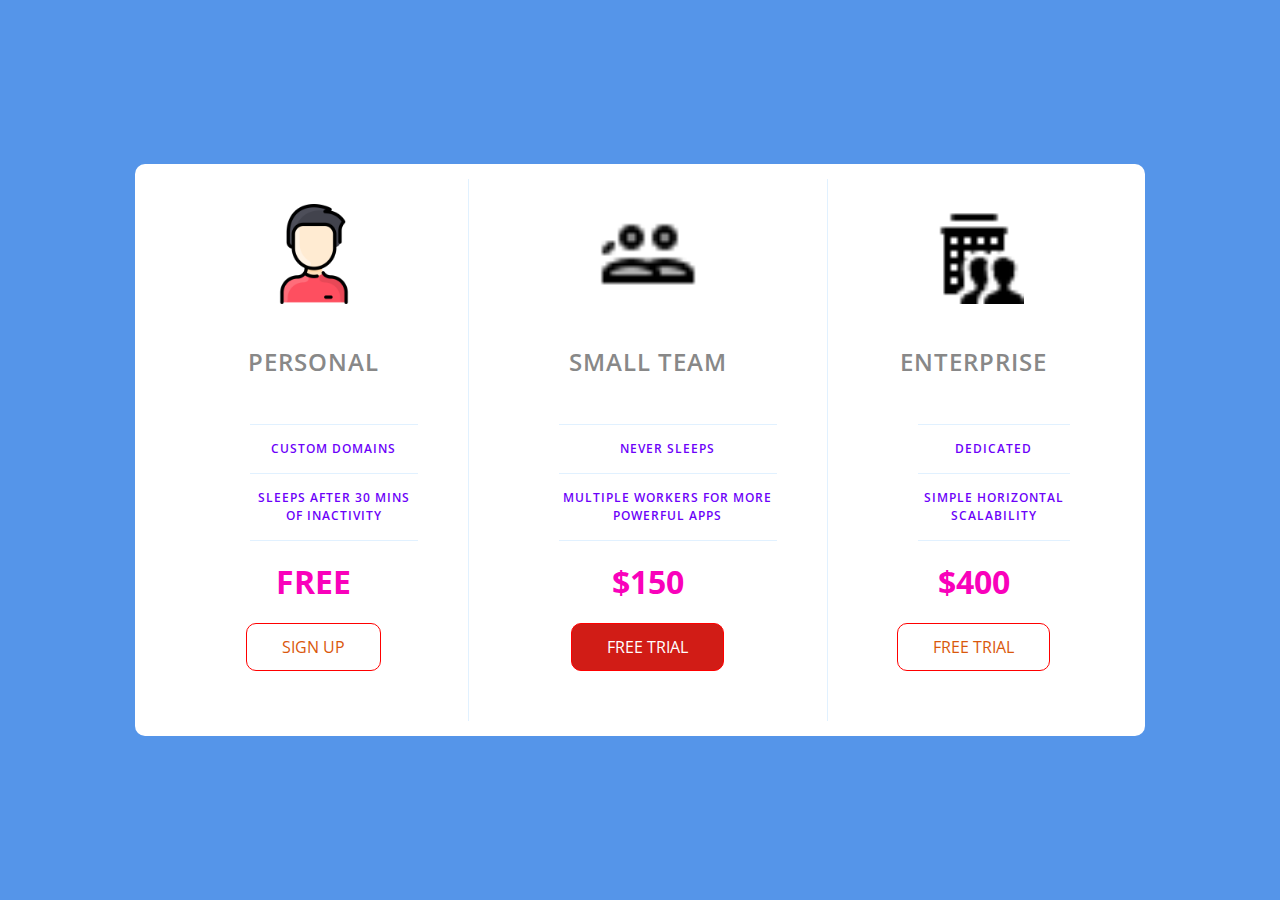
==== Task1/index.html @ e6eea808 "Initial files added" ====
<!DOCTYPE html>
<html lang="en">

<head>
    <meta charset="UTF-8">
    <meta name="viewport" content="width=device-width, initial-scale=1.0">
    <title>Price Panel</title>
    <link rel="stylesheet" href="https://fonts.googleapis.com/css?family=Open+Sans:400,600,700">
    <link rel="stylesheet" href="styles.css">
</head>

<body>
    <div class="panel pricing-table">
        <div class="pricing-plan">
            <img src="icons/icon1.png" alt="" class="pricing-img" style="width: 100px; height: 100px;">
            <h2 class="pricing-header">Personal</h2>
            <ul class="pricing-features">
                <li class="pricing-features-item">Custom domains</li>
                <li class="pricing-features-item">Sleeps after 30 mins of inactivity</li>
            </ul>
            <span class="pricing-price">Free</span>
            <a href="#/" class="pricing-button">Sign up</a>
        </div>

        <div class="pricing-plan">
            <img src="icons/icon2.png" alt="" class="pricing-img" style="width: 100px; height: 100px;">
            <h2 class="pricing-header">Small team</h2>
            <ul class="pricing-features">
                <li class="pricing-features-item">Never sleeps</li>
                <li class="pricing-features-item">Multiple workers for more powerful apps</li>
            </ul>
            <span class="pricing-price">$150</span>
            <a href="#/" class="pricing-button is-featured">Free trial</a>
        </div>

        <div class="pricing-plan">
            <img src="icons/icon3.png" alt="" class="pricing-img" style="width: 100px; height: 100px;">
            <h2 class="pricing-header">Enterprise</h2>
            <ul class="pricing-features">
                <li class="pricing-features-item">Dedicated</li>
                <li class="pricing-features-item">Simple horizontal scalability</li>
            </ul>
            <span class="pricing-price">$400</span>
            <a href="#/" class="pricing-button">Free trial</a>
        </div>
    </div>
</body>

</html>
---- Task1/styles.css ----
body{
    margin: 0;
    padding: 0;
    border: 0;
    font-size: 100%;
    font: inherit;
    vertical-align: baseline;
}

article,
aside,
details,
figcaption,
figure,
footer,
header,
hgroup,
menu,
nav,
section {
    display: block;
}

body {
    line-height: 1;
}

ol,
ul {
    list-style: none;
}

blockquote,
q {
    quotes: none;
}

blockquote:before,
blockquote:after,
q:before,
q:after {
    content: '';
    content: none;
}

table {
    border-collapse: collapse;
    border-spacing: 0;
}

html {
    box-sizing: border-box;
    font-family: 'Open Sans', sans-serif;
}

* body {
    background-color: #5595e9;
    display: flex;
    justify-content: center;
    align-items: center;
    min-height: 100vh;
}

.panel {
    background-color: white;
    border-radius: 10px;
    padding: 15px 25px;
    width: 100%;
    max-width: 960px;
    display: flex;
    flex-direction: column;
    text-align: center;
    text-transform: uppercase;
}

.pricing-plan {
    border-bottom: 1px solid #e1f1ff;
}

.pricing-plan:last-child {
    border-bottom: none;
}

.pricing-img {
    margin-bottom: 25px;
    width: 100%;
    max-width: 100%;
}

.pricing-header {
    color: #888;
    font-weight: 600;
    letter-spacing: 1px;
}

.pricing-features {
    margin: 50px 0 25px;
    color: #6c01f9;
}

.pricing-features-item {
    font-weight: 600;
    letter-spacing: 1px;
    font-size: 12px;
    line-height: 1.5;
    padding: 15px 0;
    border-top: 1px solid #e1f1ff;
}

.pricing-features-item:last-child {
    border-bottom: 1px solid #e1f1ff;
}

.pricing-price {
    color: #f901bb;
    display: block;
    font-size: 32px;
    font-weight: 700;
}

.pricing-button {
    border: 1px solid red;
    border-radius: 10px;
    color: #da580c;
    display: inline-block;
    padding: 15px 35px;
    text-decoration: none;
    margin: 25px 0;
    transition: background-color 1s;
}

.pricing-button:hover,
.pricing-button:focus {
    background-color: rgb(0, 0, 0);
    box-shadow: 0em 0.5em 0.1em -0.1em rgb(226, 47, 47);
}

.pricing-button.is-featured {
    background-color: #d11c16;
    color: white;
}

.pricing-button.is-featured:hover,
.pricing-button.is-featured:focus {
    background-color: rgb(0, 0, 0);
    color: white;
}

@media (min-width:900px) {
    .panel {
        flex-direction: row;
    }
    .pricing-plan {
        border-bottom: none;
        border-right: 1px solid #e1f1ff;
        padding: 25px 50px;
    }
    .pricing-plan:last-child {
        border-right: none;
    }
}
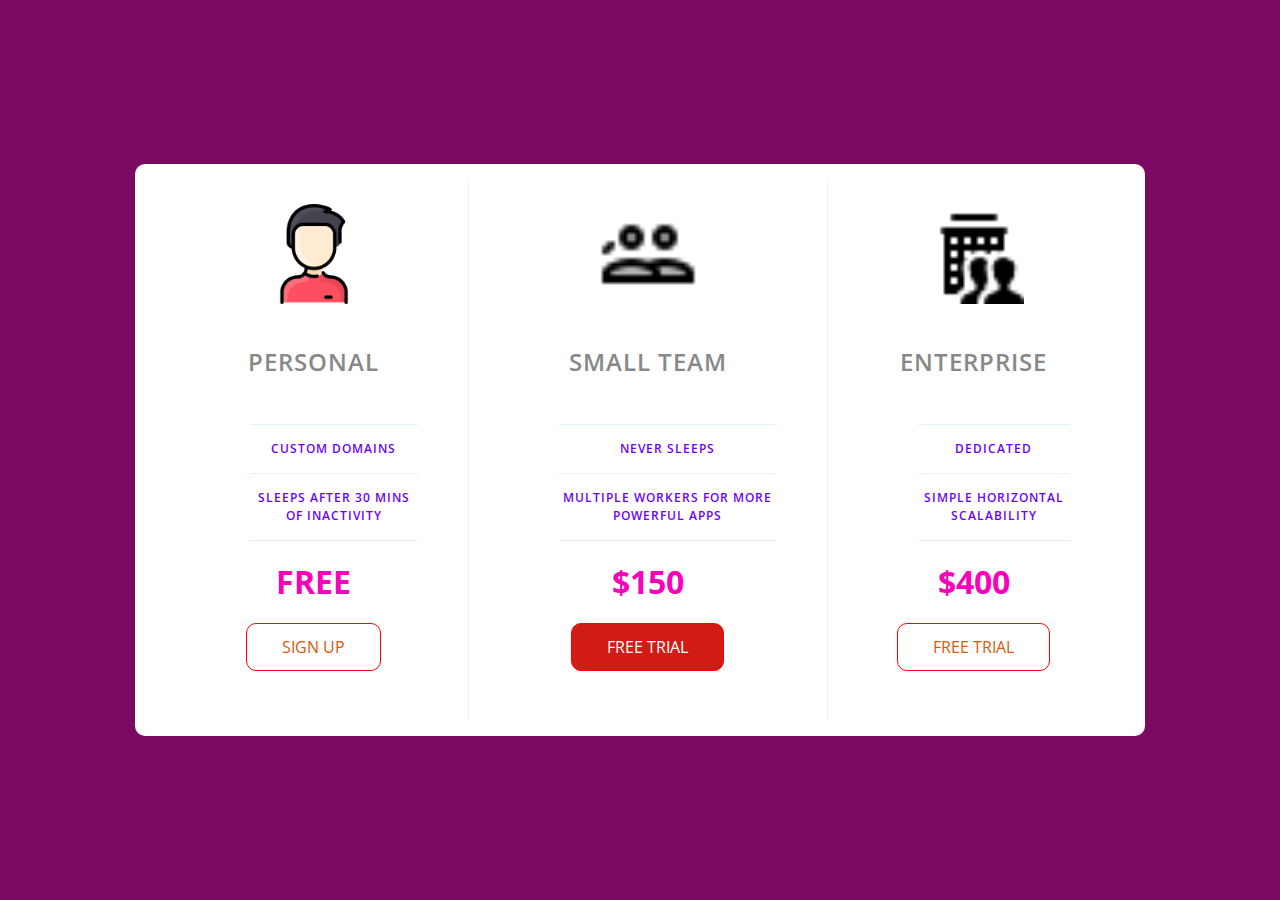
==== commit 00ae2068: "Css changed" ====
--- a/Task1/index.html
+++ b/Task1/index.html
@@ -6,7 +6,7 @@
     <meta name="viewport" content="width=device-width, initial-scale=1.0">
     <title>Price Panel</title>
     <link rel="stylesheet" href="https://fonts.googleapis.com/css?family=Open+Sans:400,600,700">
-    <link rel="stylesheet" href="styles.css">
+    <link rel="stylesheet" href="./styles.css">
 </head>
 
 <body>
--- a/Task1/styles.css
+++ b/Task1/styles.css
@@ -54,7 +54,7 @@
 }
 
 * body {
-    background-color: #5595e9;
+    background-color: #7c0961;
     display: flex;
     justify-content: center;
     align-items: center;
